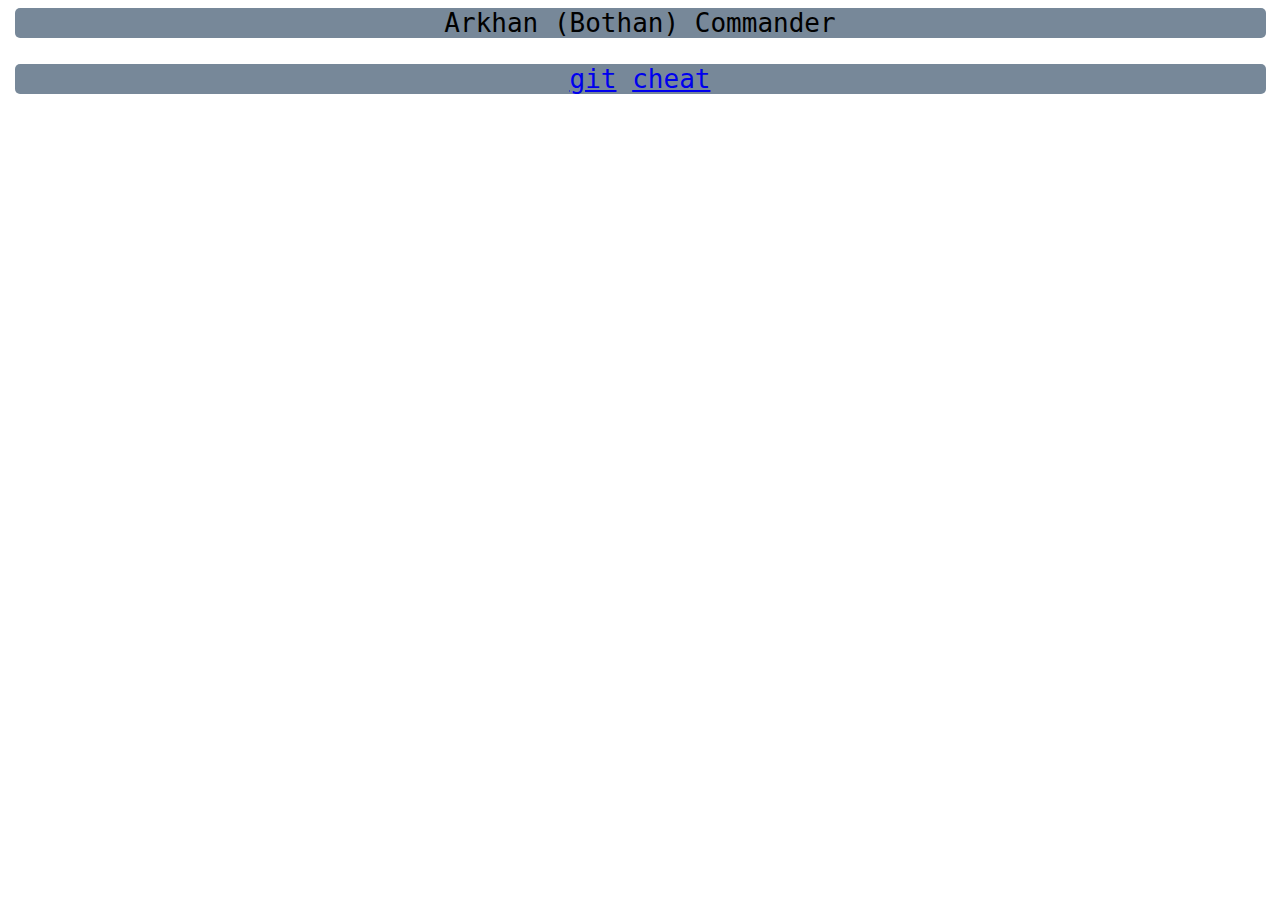
==== index.html @ 6368556d "2018-03-29: Ghosts of Dathomir; session 1" ====
<html>
<head>
  <link rel='stylesheet' href='./static/css/rpg.css' />
  <link rel='icon' href='./static/img/favicon.ico' type='image/x-icon' />
  <script src="./static/js/showdown/showdown.min.js"></script>
  <script src="./static/js/rpg.js"></script>
</head>
<body>

  <div id='header'>Arkhan (Bothan) Commander</div>

  <div class='markdown' id="statistics">## Statistics

|  XP  | Soak Value | Wounds | Strain | Critical Injuries |
|:----:|:----------:|:------:|:------:|:-----------------:|
| 20   | 3          | 0 (11) | 6 (14) | 0                 |</div>
  <div class='markdown' id="characteristics">## Characteristics

| Brawn | Agility | Intellect | Cunning | Willpower | Presence |
|:-----:|:-------:|:---------:|:-------:|:---------:|:--------:|
|  1    |   3     |    2      |   3     |    3      |    3     |</div>
  <div class='markdown' id="equipment">## Equipment

| Credits |
|:-------:|
|   195   |

|         Weapon         |     Skill      |  Range  |                     Damage                      | Dice |
|:---------------------- |:--------------:|:-------:|:-----------------------------------------------:|:----:|
| Heavy Blaster Pistol   | Ranged (Light) | Medium  | 7 + ✮  <br> crit @ 🦇🦇🦇                       | ⬢◆◆
| Combat Knife           | Melee          | Engaged | 2 + ✮  <br> crit @ 🦇🦇🦇                       | ◆
| Frag Grenade           | Ranged (Light) | Short   | 8 + ✮  <br> crit @ 🦇🦇🦇🦇 <br> blast 6 @ 🦇🦇 | ⬢◆◆
| Armor Piercing Grenade | Ranged (Light) | Short   | 16 + ✮ <br> crit @ 🦇🦇🦇   <br> pierce 3       | ⬢◆◆

| Count |        Equipment       | Description |
| -----:|:---------------------- |:----------- |
|   1   | Padded Armor           | Soak +2
|   1   | Long-range Comlink     | Allows communication with others with comlinks at much longer ranges than usual.
|   1   | Breathmask             | Can breathe normally in smoke, gas, and underwater.
|   1   | Electrogoggles         | See objects far away and through darkness, smoke, and other obstructions.
|   1   | Heavy Blaster Pistol
|   1   | Combat Knife
|   3   | Frag Grenade
|   2   | Armor Piercing Grenade
|   6   | Stimpack               | Use as a maneuver to heal 4 wounds on a living creature. Consumed on use.
|   2   | Glowrods               | Bright lights for signaling or illumination.</div>
  <div class='markdown' id="skills">## Skills

|      Skills       | Career | Rank | Dice  |
|:----------------- |:------:|:----:|:-----:|
| Astrogation (Int) |        |      | ◆◆
| Athletics (Br)    |        |      | ◆
| Charm (Pr)        |        |      | ◆◆◆
| Coercion (Will)   |   ✅   |  2   | ⬢⬢◆
| Computers (Int)   |        |      | ◆◆
| Cool (Pr)         |   ✅   |  1   | ⬢◆◆
| Coordination (Ag) |        |      | ◆◆◆
| Deception (Cun)   |        |      | ◆◆◆↑
| Discipline (Will) |   ✅   |  1   | ⬢◆◆
| Knowledge (Int)   |   ✅   |  1   | ⬢◆
| Leadership (Pr)   |   ✅   |  2   | ⬢⬢◆
| Mechanics (Int)   |        |      | ◆◆
| Medicine (Int)    |        |      | ◆◆
| Negotiation (Pr)  |        |      | ◆◆◆
| Perception (Cun)  |   ✅   |  1   | ⬢◆◆
| Piloting (Ag)     |        |      | ◆◆◆
| Resilience (Br)   |        |      | ◆
| Skulduggery (Cun) |        |      | ◆◆◆↑
| Stealth (Ag)      |        |      | ◆◆◆
| Streetwise (Cun)  |        |  1   | ⬢◆◆
| Survival (Cun)    |        |      | ◆◆◆
| Vigilance (Will)  |   ✅   |  1   | ⬢◆◆

|    Combat Skills    | Career | Rank | Dice |
|:------------------- |:------:|:----:|:----:|
| Brawl (Br)          |   ✅   |      | ◆
| Gunnery (Ag)        |        |      | ◆◆◆
| Melee (Br)          |        |      | ◆
| Ranged (Light) (Ag) |   ✅   |  1   | ⬢◆◆
| Ranged (Heavy) (Ag) |   ✅   |  1   | ⬢◆◆</div>
  <div class='markdown' id="talents">## Talents

|        Talent       | Description |
|:------------------- |:-----------:|
| Convincing Demeanor | As a Bothan, you have the Convincing Demeanor talent.  Remove a setback die ■ from the dice pool for all Deception and Skulduggery checks.</div>

  <div id='display'></div>

  <div id='footer'>
    <a href='http://git.jeffseif.info/rpg'>git</a>
    <a href='http://www.thealexandrian.net/creations/misc/star-wars-force-and-destiny-cheat-sheet.pdf'>cheat</a>
  </div>

</body>
</html>
---- static/css/rpg.css ----
* {
  box-sizing: border-box;
}

body {
  font-family: monospace;
  padding: 0 0.5em;
}

div {
  border-radius: 5px;
  margin: 1em 0;
  text-align: center;
}

div#header, div#footer {
  background-color: lightslategray;
  font-size: 200%;
  margin: 0;
}

div.markdown {
  display: none;
}

div.html {
  border: 1px solid gray;
  background-color: lightgray;
  float: left;
  margin: 0.5em;
  width: calc(50% - 1em);
}

div#display::after {
  content: '';
  clear: both;
  display: table;
}

div.html h2 {
  margin: 1em;
}

div.html table {
  border: 1px solid silver;
  border-bottom: none;
  margin: 1em;
  width: calc(100% - 2em);
}

div.html td {
  border-bottom: 1px dotted gray;
}

div.html th, div.html td {
  padding: 0.5em;
}

span.green {
  color: green;
}

span.yellow {
  color: yellow;
}
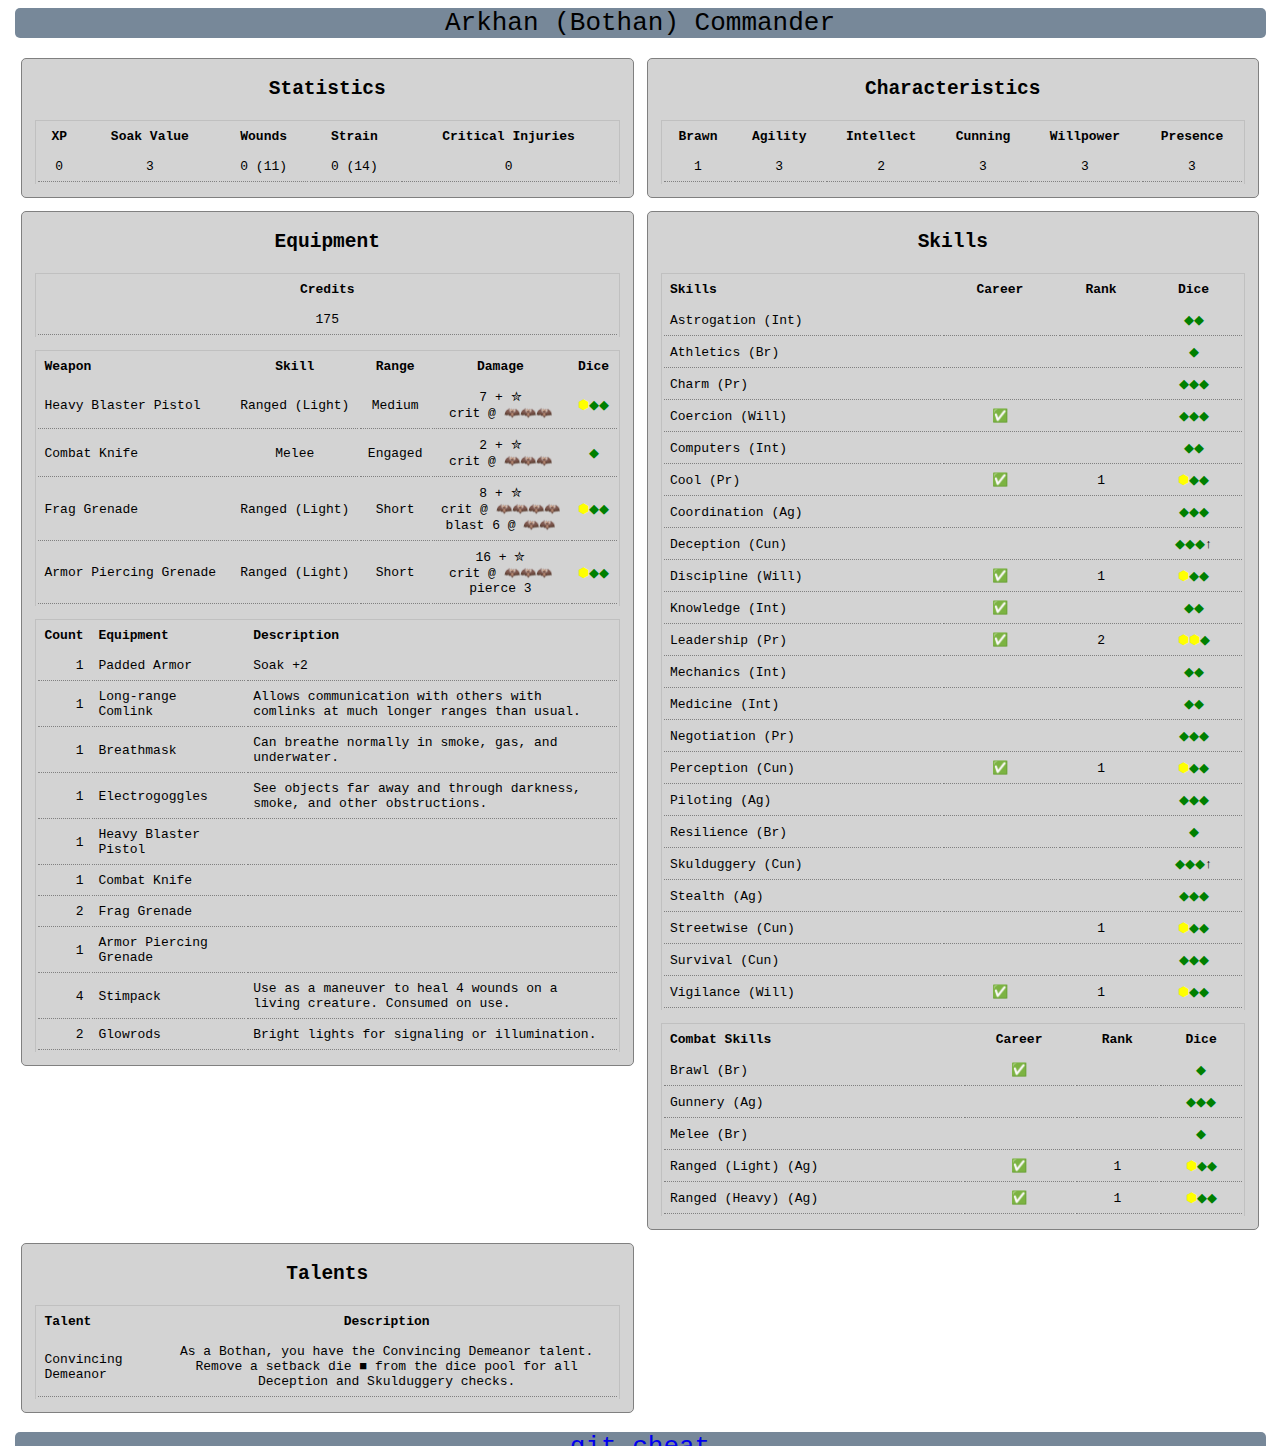
==== commit f6789afb: "Removed autorefresh Added README.md Actually added showdown to repo Built static index.html" ====
--- a/index.html
+++ b/index.html
@@ -13,7 +13,7 @@
 
 |  XP  | Soak Value | Wounds | Strain | Critical Injuries |
 |:----:|:----------:|:------:|:------:|:-----------------:|
-| 20   | 3          | 0 (11) | 6 (14) | 0                 |</div>
+| 0    | 3          | 0 (11) | 0 (14) | 0                 |</div>
   <div class='markdown' id="characteristics">## Characteristics
 
 | Brawn | Agility | Intellect | Cunning | Willpower | Presence |
@@ -23,7 +23,7 @@
 
 | Credits |
 |:-------:|
-|   195   |
+|   175   |
 
 |         Weapon         |     Skill      |  Range  |                     Damage                      | Dice |
 |:---------------------- |:--------------:|:-------:|:-----------------------------------------------:|:----:|
@@ -40,9 +40,9 @@
 |   1   | Electrogoggles         | See objects far away and through darkness, smoke, and other obstructions.
 |   1   | Heavy Blaster Pistol
 |   1   | Combat Knife
-|   3   | Frag Grenade
-|   2   | Armor Piercing Grenade
-|   6   | Stimpack               | Use as a maneuver to heal 4 wounds on a living creature. Consumed on use.
+|   2   | Frag Grenade
+|   1   | Armor Piercing Grenade
+|   4   | Stimpack               | Use as a maneuver to heal 4 wounds on a living creature. Consumed on use.
 |   2   | Glowrods               | Bright lights for signaling or illumination.</div>
   <div class='markdown' id="skills">## Skills
 
@@ -51,13 +51,13 @@
 | Astrogation (Int) |        |      | ◆◆
 | Athletics (Br)    |        |      | ◆
 | Charm (Pr)        |        |      | ◆◆◆
-| Coercion (Will)   |   ✅   |  2   | ⬢⬢◆
+| Coercion (Will)   |   ✅   |      | ◆◆◆
 | Computers (Int)   |        |      | ◆◆
 | Cool (Pr)         |   ✅   |  1   | ⬢◆◆
 | Coordination (Ag) |        |      | ◆◆◆
 | Deception (Cun)   |        |      | ◆◆◆↑
 | Discipline (Will) |   ✅   |  1   | ⬢◆◆
-| Knowledge (Int)   |   ✅   |  1   | ⬢◆
+| Knowledge (Int)   |   ✅   |      | ◆◆
 | Leadership (Pr)   |   ✅   |  2   | ⬢⬢◆
 | Mechanics (Int)   |        |      | ◆◆
 | Medicine (Int)    |        |      | ◆◆
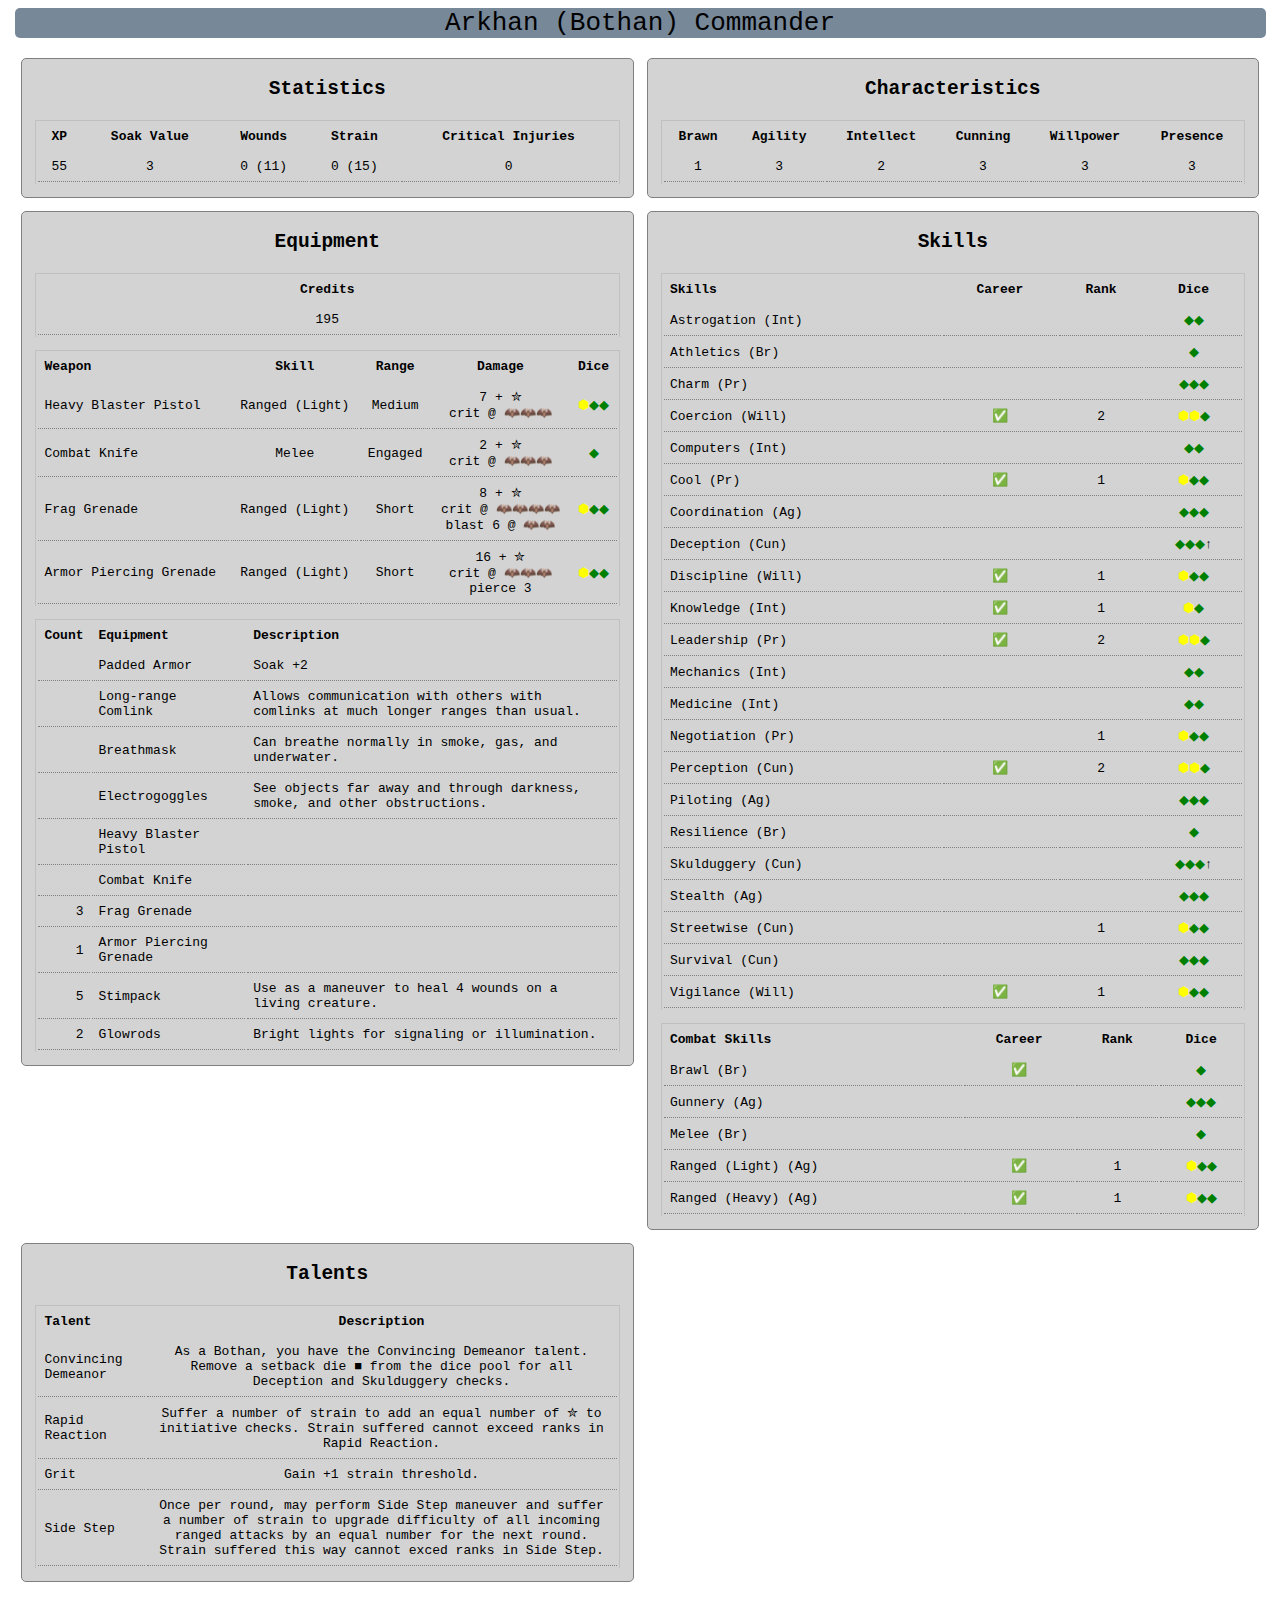
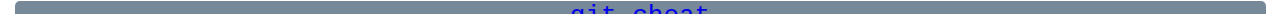
==== commit 468caddb: "Removed counts for non-consumable equipment" ====
--- a/index.html
+++ b/index.html
@@ -13,7 +13,7 @@
 
 |  XP  | Soak Value | Wounds | Strain | Critical Injuries |
 |:----:|:----------:|:------:|:------:|:-----------------:|
-| 0    | 3          | 0 (11) | 0 (14) | 0                 |</div>
+| 55   | 3          | 0 (11) | 0 (15) | 0                 |</div>
   <div class='markdown' id="characteristics">## Characteristics
 
 | Brawn | Agility | Intellect | Cunning | Willpower | Presence |
@@ -23,7 +23,7 @@
 
 | Credits |
 |:-------:|
-|   175   |
+|   195   |
 
 |         Weapon         |     Skill      |  Range  |                     Damage                      | Dice |
 |:---------------------- |:--------------:|:-------:|:-----------------------------------------------:|:----:|
@@ -34,15 +34,15 @@
 
 | Count |        Equipment       | Description |
 | -----:|:---------------------- |:----------- |
-|   1   | Padded Armor           | Soak +2
-|   1   | Long-range Comlink     | Allows communication with others with comlinks at much longer ranges than usual.
-|   1   | Breathmask             | Can breathe normally in smoke, gas, and underwater.
-|   1   | Electrogoggles         | See objects far away and through darkness, smoke, and other obstructions.
-|   1   | Heavy Blaster Pistol
-|   1   | Combat Knife
-|   2   | Frag Grenade
+|       | Padded Armor           | Soak +2
+|       | Long-range Comlink     | Allows communication with others with comlinks at much longer ranges than usual.
+|       | Breathmask             | Can breathe normally in smoke, gas, and underwater.
+|       | Electrogoggles         | See objects far away and through darkness, smoke, and other obstructions.
+|       | Heavy Blaster Pistol
+|       | Combat Knife
+|   3   | Frag Grenade
 |   1   | Armor Piercing Grenade
-|   4   | Stimpack               | Use as a maneuver to heal 4 wounds on a living creature. Consumed on use.
+|   5   | Stimpack               | Use as a maneuver to heal 4 wounds on a living creature.
 |   2   | Glowrods               | Bright lights for signaling or illumination.</div>
   <div class='markdown' id="skills">## Skills
 
@@ -51,18 +51,18 @@
 | Astrogation (Int) |        |      | ◆◆
 | Athletics (Br)    |        |      | ◆
 | Charm (Pr)        |        |      | ◆◆◆
-| Coercion (Will)   |   ✅   |      | ◆◆◆
+| Coercion (Will)   |   ✅   |  2   | ⬢⬢◆
 | Computers (Int)   |        |      | ◆◆
 | Cool (Pr)         |   ✅   |  1   | ⬢◆◆
 | Coordination (Ag) |        |      | ◆◆◆
 | Deception (Cun)   |        |      | ◆◆◆↑
 | Discipline (Will) |   ✅   |  1   | ⬢◆◆
-| Knowledge (Int)   |   ✅   |      | ◆◆
+| Knowledge (Int)   |   ✅   |  1   | ⬢◆
 | Leadership (Pr)   |   ✅   |  2   | ⬢⬢◆
 | Mechanics (Int)   |        |      | ◆◆
 | Medicine (Int)    |        |      | ◆◆
-| Negotiation (Pr)  |        |      | ◆◆◆
-| Perception (Cun)  |   ✅   |  1   | ⬢◆◆
+| Negotiation (Pr)  |        |  1   | ⬢◆◆
+| Perception (Cun)  |   ✅   |  2   | ⬢⬢◆
 | Piloting (Ag)     |        |      | ◆◆◆
 | Resilience (Br)   |        |      | ◆
 | Skulduggery (Cun) |        |      | ◆◆◆↑
@@ -82,7 +82,10 @@
 
 |        Talent       | Description |
 |:------------------- |:-----------:|
-| Convincing Demeanor | As a Bothan, you have the Convincing Demeanor talent.  Remove a setback die ■ from the dice pool for all Deception and Skulduggery checks.</div>
+| Convincing Demeanor | As a Bothan, you have the Convincing Demeanor talent.  Remove a setback die ■ from the dice pool for all Deception and Skulduggery checks.
+| Rapid Reaction      | Suffer a number of strain to add an equal number of ✮ to initiative checks. Strain suffered cannot exceed ranks in Rapid Reaction.
+| Grit                | Gain +1 strain threshold.
+| Side Step           | Once per round, may perform Side Step maneuver and suffer a number of strain to upgrade difficulty of all incoming ranged attacks by an equal number for the next round. Strain suffered this way cannot exced ranks in Side Step.</div>
 
   <div id='display'></div>
 
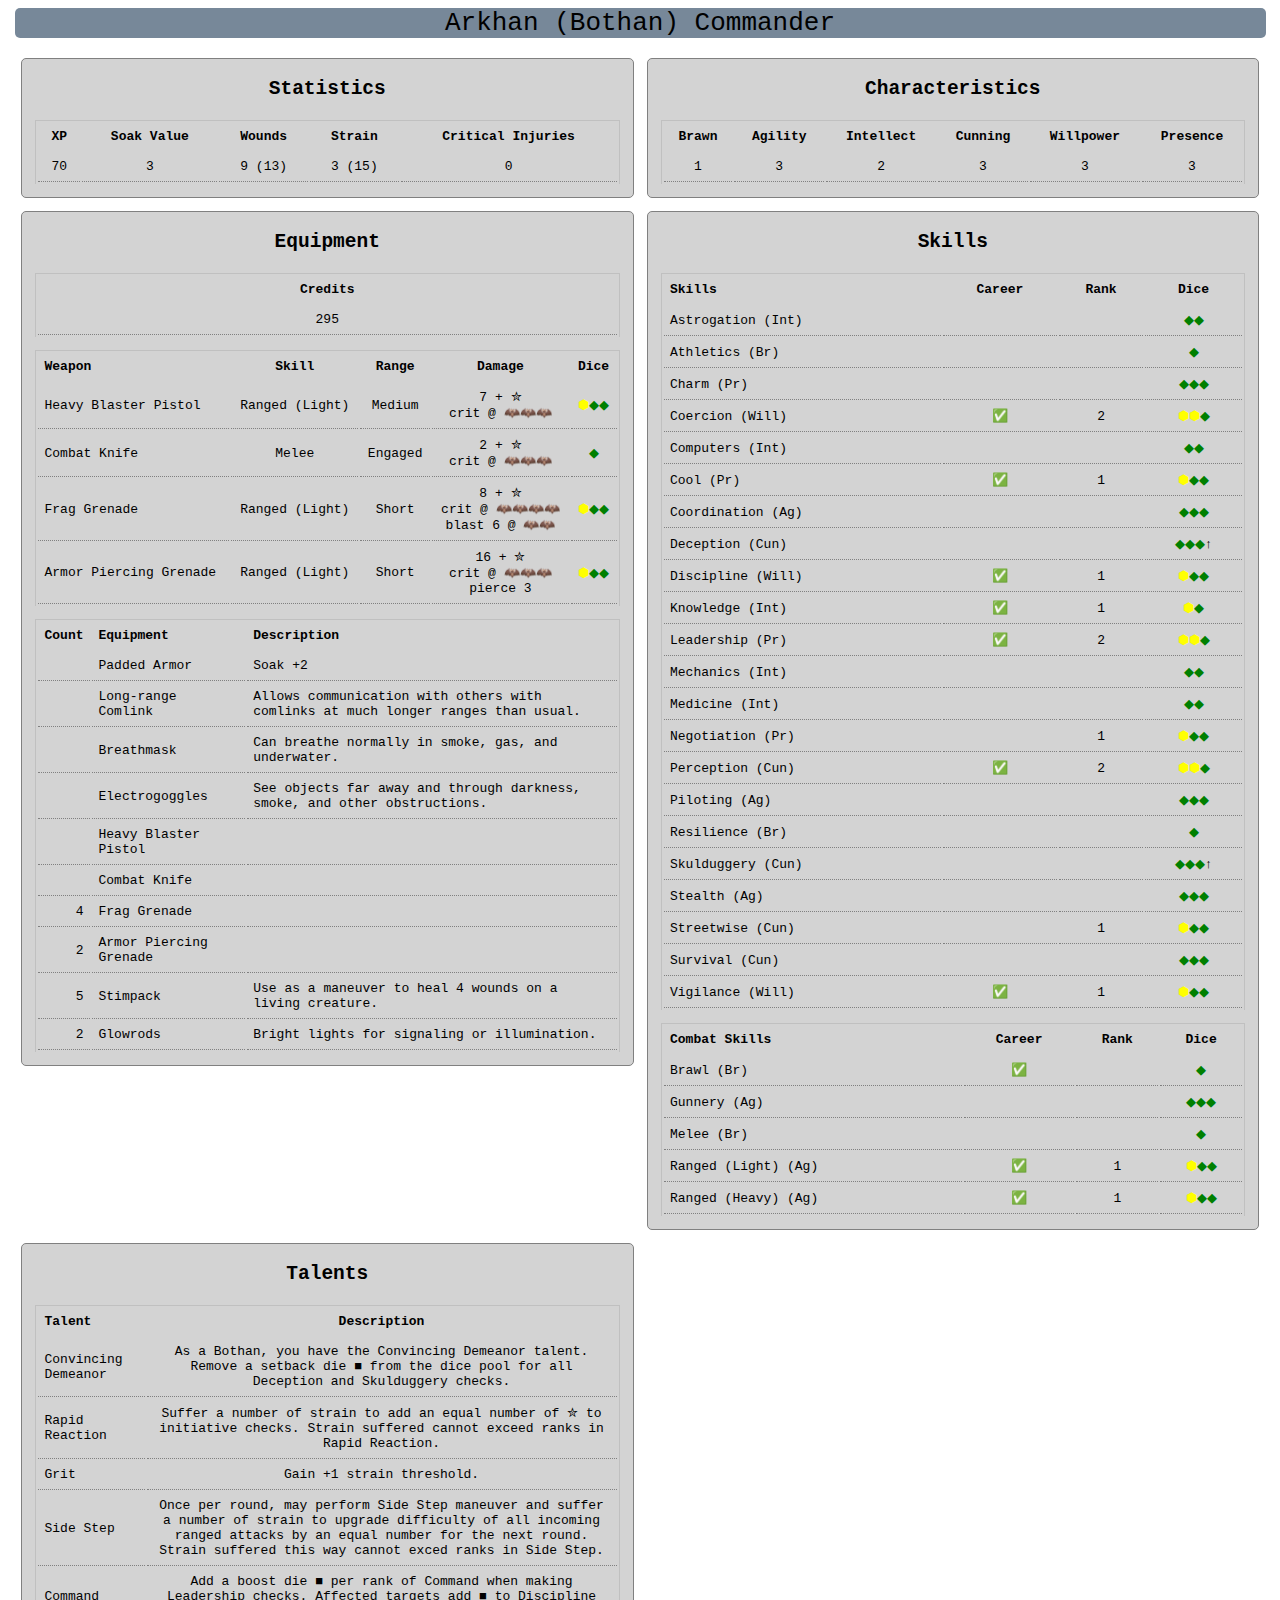
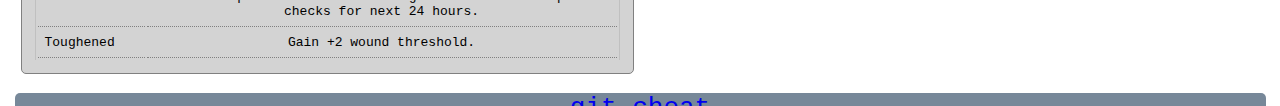
==== commit e9fbd4fb: "2018-05-03: Ghosts of Dathomir; session 4" ====
--- a/index.html
+++ b/index.html
@@ -13,7 +13,7 @@
 
 |  XP  | Soak Value | Wounds | Strain | Critical Injuries |
 |:----:|:----------:|:------:|:------:|:-----------------:|
-| 55   | 3          | 0 (11) | 0 (15) | 0                 |</div>
+| 70   | 3          | 9 (13) | 3 (15) | 0                 |</div>
   <div class='markdown' id="characteristics">## Characteristics
 
 | Brawn | Agility | Intellect | Cunning | Willpower | Presence |
@@ -23,7 +23,7 @@
 
 | Credits |
 |:-------:|
-|   195   |
+|   295   |
 
 |         Weapon         |     Skill      |  Range  |                     Damage                      | Dice |
 |:---------------------- |:--------------:|:-------:|:-----------------------------------------------:|:----:|
@@ -40,8 +40,8 @@
 |       | Electrogoggles         | See objects far away and through darkness, smoke, and other obstructions.
 |       | Heavy Blaster Pistol
 |       | Combat Knife
-|   3   | Frag Grenade
-|   1   | Armor Piercing Grenade
+|   4   | Frag Grenade
+|   2   | Armor Piercing Grenade
 |   5   | Stimpack               | Use as a maneuver to heal 4 wounds on a living creature.
 |   2   | Glowrods               | Bright lights for signaling or illumination.</div>
   <div class='markdown' id="skills">## Skills
@@ -85,7 +85,9 @@
 | Convincing Demeanor | As a Bothan, you have the Convincing Demeanor talent.  Remove a setback die ■ from the dice pool for all Deception and Skulduggery checks.
 | Rapid Reaction      | Suffer a number of strain to add an equal number of ✮ to initiative checks. Strain suffered cannot exceed ranks in Rapid Reaction.
 | Grit                | Gain +1 strain threshold.
-| Side Step           | Once per round, may perform Side Step maneuver and suffer a number of strain to upgrade difficulty of all incoming ranged attacks by an equal number for the next round. Strain suffered this way cannot exced ranks in Side Step.</div>
+| Side Step           | Once per round, may perform Side Step maneuver and suffer a number of strain to upgrade difficulty of all incoming ranged attacks by an equal number for the next round. Strain suffered this way cannot exced ranks in Side Step.
+| Command             | Add a boost die ■ per rank of Command when making Leadership checks.  Affected targets add ■ to Discipline checks for next 24 hours.
+| Toughened           | Gain +2 wound threshold.</div>
 
   <div id='display'></div>
 
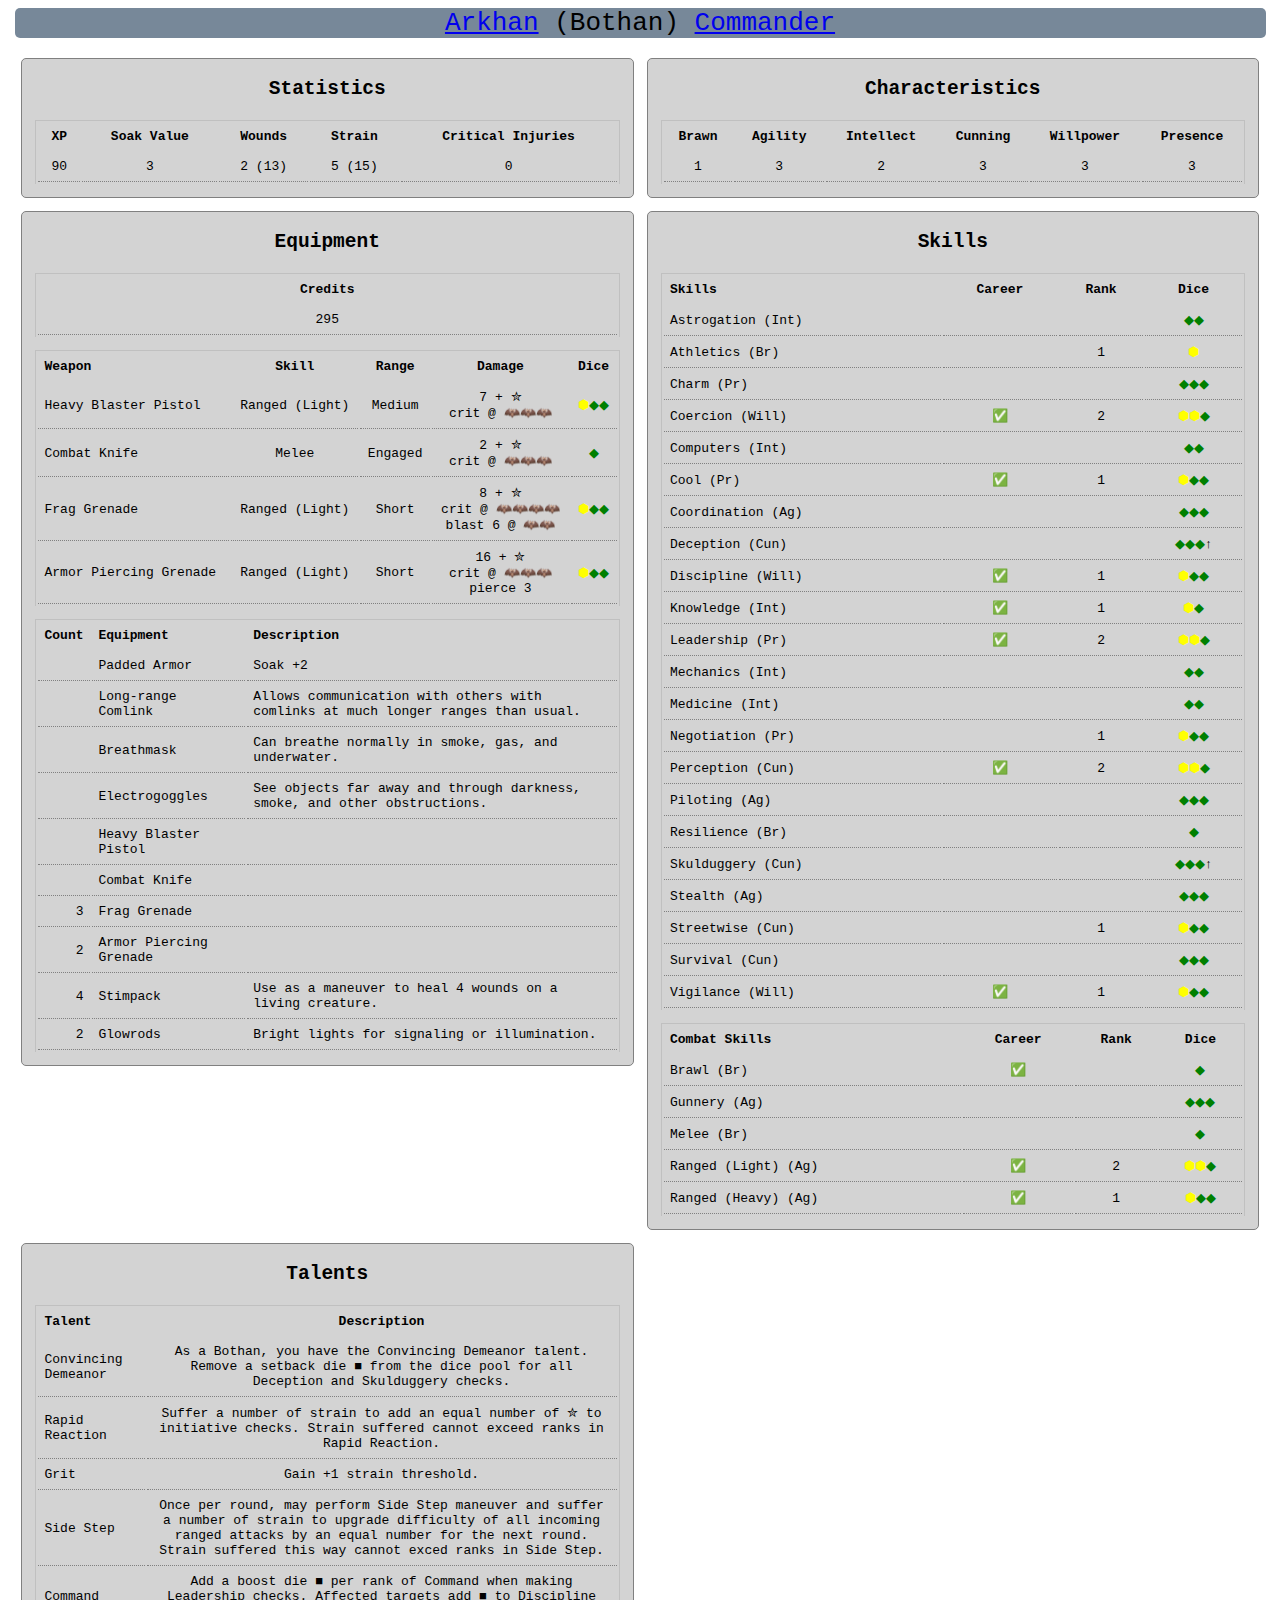
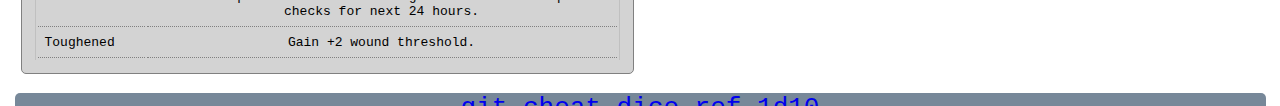
==== commit 12236743: "Added links to Arkhan's character sheet, the commander career specialization, and a few other resour" ====
--- a/index.html
+++ b/index.html
@@ -7,13 +7,13 @@
 </head>
 <body>
 
-  <div id='header'>Arkhan (Bothan) Commander</div>
+  <div id='header'><a href='https://images-cdn.fantasyflightgames.com/filer_public/6d/75/6d753239-1009-4650-b813-9daaa81a721a/swa01_arkhan_character_folio_wq.pdf'>Arkhan</a> (Bothan) <a href='https://star-wars-fringe.obsidianportal.com/wikis/the-commander'>Commander</a></div>
 
   <div class='markdown' id="statistics">## Statistics
 
 |  XP  | Soak Value | Wounds | Strain | Critical Injuries |
 |:----:|:----------:|:------:|:------:|:-----------------:|
-| 70   | 3          | 9 (13) | 3 (15) | 0                 |</div>
+| 90   | 3          | 2 (13) | 5 (15) | 0                 |</div>
   <div class='markdown' id="characteristics">## Characteristics
 
 | Brawn | Agility | Intellect | Cunning | Willpower | Presence |
@@ -40,16 +40,16 @@
 |       | Electrogoggles         | See objects far away and through darkness, smoke, and other obstructions.
 |       | Heavy Blaster Pistol
 |       | Combat Knife
-|   4   | Frag Grenade
+|   3   | Frag Grenade
 |   2   | Armor Piercing Grenade
-|   5   | Stimpack               | Use as a maneuver to heal 4 wounds on a living creature.
+|   4   | Stimpack               | Use as a maneuver to heal 4 wounds on a living creature.
 |   2   | Glowrods               | Bright lights for signaling or illumination.</div>
   <div class='markdown' id="skills">## Skills
 
 |      Skills       | Career | Rank | Dice  |
 |:----------------- |:------:|:----:|:-----:|
 | Astrogation (Int) |        |      | ◆◆
-| Athletics (Br)    |        |      | ◆
+| Athletics (Br)    |        |  1   | ⬢
 | Charm (Pr)        |        |      | ◆◆◆
 | Coercion (Will)   |   ✅   |  2   | ⬢⬢◆
 | Computers (Int)   |        |      | ◆◆
@@ -76,7 +76,7 @@
 | Brawl (Br)          |   ✅   |      | ◆
 | Gunnery (Ag)        |        |      | ◆◆◆
 | Melee (Br)          |        |      | ◆
-| Ranged (Light) (Ag) |   ✅   |  1   | ⬢◆◆
+| Ranged (Light) (Ag) |   ✅   |  2   | ⬢⬢◆
 | Ranged (Heavy) (Ag) |   ✅   |  1   | ⬢◆◆</div>
   <div class='markdown' id="talents">## Talents
 
@@ -94,6 +94,9 @@
   <div id='footer'>
     <a href='http://git.jeffseif.info/rpg'>git</a>
     <a href='http://www.thealexandrian.net/creations/misc/star-wars-force-and-destiny-cheat-sheet.pdf'>cheat</a>
+    <a href='https://rpg-dice-roller.herokuapp.com/star_wars'>dice</a>
+    <a href='http://swrpg.viluppo.net/'>ref</a>
+    <a href='https://rollthedice.online/en/dice/1d10'>1d10</a>
   </div>
 
 </body>
